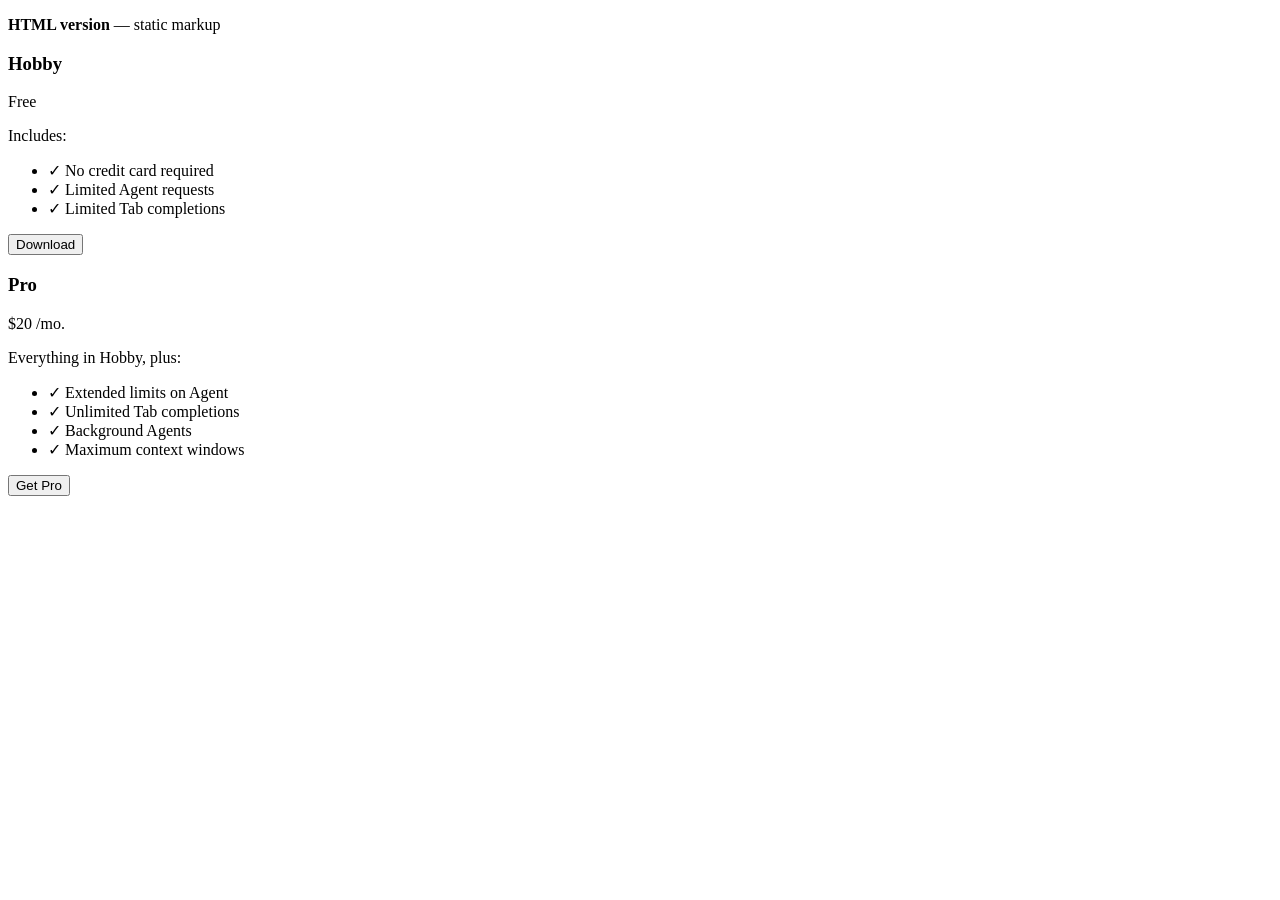
==== index.html @ 4bf1c87f "Initial commit" ====
<!DOCTYPE html>
<html lang="en">
<head>
    <meta charset="UTF-8">
    <meta name="viewport" content="width=device-width, initial-scale=1.0">
    <title>Pricing Plans — HTML version</title>
    <link rel="preconnect" href="https://fonts.googleapis.com">
    <link rel="preconnect" href="https://fonts.gstatic.com" crossorigin>
    <link href="https://fonts.googleapis.com/css2?family=Inter:wght@400;500;600;700&display=swap" rel="stylesheet">
    <link rel="stylesheet" href="styles.css">
</head>
<body>
    <p class="page-label"><strong>HTML version</strong> — static markup</p>
    <div class="cards-container">
        <div class="card">
            <div class="card-top">
                <h3 class="card-title">Hobby</h3>
                <p class="card-price">
                    <span class="card-price-amount">Free</span>
                </p>
                <div class="card-content">
                    <p class="includes-text">Includes:</p>
                    <ul class="features-list">
                        <li>
                            <span class="checkmark">✓</span>
                            No credit card required
                        </li>
                        <li>
                            <span class="checkmark">✓</span>
                            Limited Agent requests
                        </li>
                        <li>
                            <span class="checkmark">✓</span>
                            Limited Tab completions
                        </li>
                    </ul>
                </div>
            </div>
            <button class="download-button secondary">Download</button>
        </div>
        <div class="card">
            <div class="card-top">
                <h3 class="card-title">Pro</h3>
                <p class="card-price">
                    <span class="card-price-amount">$20</span>
                    <span class="card-price-period">/mo.</span>
                </p>
                <div class="card-content">
                    <p class="includes-text">Everything in Hobby, plus:</p>
                    <ul class="features-list">
                        <li>
                            <span class="checkmark">✓</span>
                            Extended limits on Agent
                        </li>
                        <li>
                            <span class="checkmark">✓</span>
                            Unlimited Tab completions
                        </li>
                        <li>
                            <span class="checkmark">✓</span>
                            Background Agents
                        </li>
                        <li>
                            <span class="checkmark">✓</span>
                            Maximum context windows
                        </li>
                    </ul>
                </div>
            </div>
            <button class="download-button primary">Get Pro</button>
        </div>
    </div>
</body>
</html>
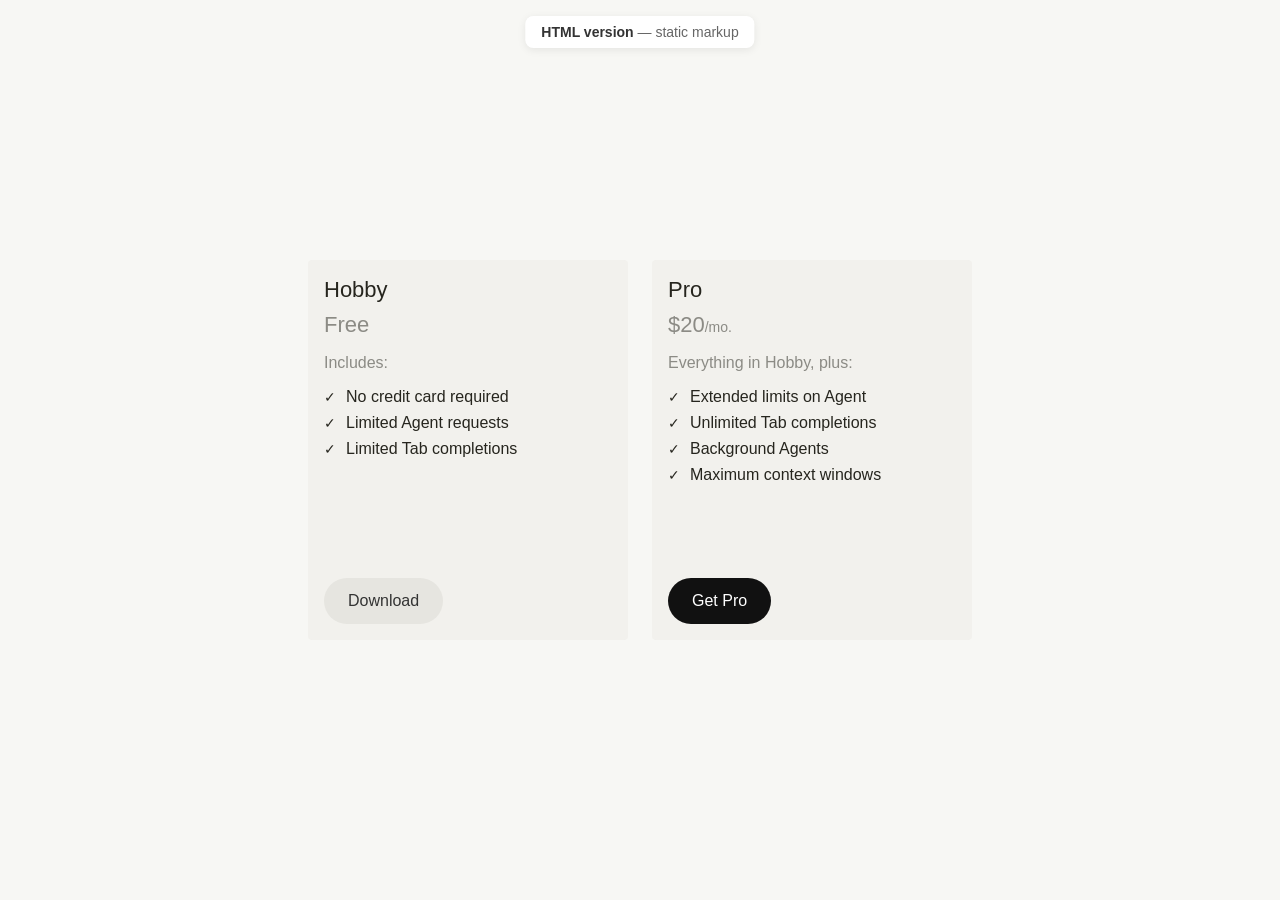
==== commit c3f9561d: "Components stiling test" ====
--- a/index.html
+++ b/index.html
@@ -69,6 +69,7 @@
             </div>
             <button class="download-button primary">Get Pro</button>
         </div>
+        
     </div>
 </body>
 </html>
--- a/styles.css
+++ b/styles.css
@@ -0,0 +1,163 @@
+* {
+    margin: 0;
+    padding: 0;
+    box-sizing: border-box;
+}
+
+body {
+    font-family: 'Inter', -apple-system, BlinkMacSystemFont, 'Segoe UI', Roboto, sans-serif;
+    background-color: #f7f7f4;
+    display: flex;
+    justify-content: center;
+    align-items: center;
+    min-height: 100vh;
+    padding: 20px;
+}
+
+.cards-container {
+    display: flex;
+    flex-direction: row;
+    gap: 24px;
+    flex-wrap: nowrap;
+    justify-content: center;
+    align-items: flex-start;
+}
+
+.card {
+    display: flex;
+    flex-direction: column;
+    min-height: 380px;
+    background-color: #f2f1ed;
+    border-radius: 4px;
+    padding: 16px;
+    width: 320px;
+    flex-shrink: 0;
+}
+
+.card-top {
+    display: flex;
+    flex-direction: column;
+}
+
+.card-title {
+    font-size: 22px;
+    line-height: 28px;
+    font-weight: 400;
+    color: #26251e;
+    margin-bottom: 8px;
+}
+
+.card-price {
+    font-size: 20px;
+    color: rgba(38, 37, 30, 0.5);
+    display: inline-flex;
+    align-items: baseline;
+}
+
+.card-price-amount {
+    font-size: 22px;
+    font-weight: 400;
+    color: rgba(38, 37, 30, 0.5);
+}
+
+.card-price-period {
+    font-size: 14px;
+    color: rgba(38, 37, 30, 0.5);
+}
+
+.card-content {
+    margin-bottom: 32px;
+}
+
+.includes-text {
+    font-size: 16px;
+    color: rgba(38, 37, 30, 0.5);
+    margin: 16px 0px;
+}
+
+.features-list {
+    list-style: none;
+    padding: 0;
+}
+
+.features-list li {
+    display: flex;
+    align-items: center;
+    margin-bottom: 8px;
+    font-size: 16px;
+    color: #26251e;
+}
+
+.checkmark {
+    color: #26251e;
+    font-size: 14px;
+    margin-right: 10px;
+    font-weight: 400;
+}
+
+.download-button {
+    margin-top: auto;
+    width: fit-content;
+    background-color: #e6e5e0;
+    border: none;
+    border-radius: 999px;
+    padding: 14px 24px;
+    font-size: 16px;
+    font-weight: 500;
+    color: #333;
+    cursor: pointer;
+    transition: background-color 0.2s ease;
+}
+
+.download-button:hover {
+    background-color: #D8D6CE;
+}
+
+.download-button:active {
+    background-color: #D8D6CE;
+}
+
+.download-button.primary {
+    background-color: #111;
+    color: #fff;
+}
+
+.download-button.primary:hover {
+    background-color: #333;
+}
+
+.download-button.primary:active {
+    background-color: #333;
+}
+
+.download-button.outline {
+    background-color: #ffffff;
+    border: 2px solid #828337; 
+}
+
+.download-button.outline:active {
+    background-color: #ffffff;
+    border: 2px solid #828337; 
+}
+
+.download-button.outline:hover {
+    background-color: #e2e2e2;
+    border: 2px solid#828337; 
+}
+
+.page-label {
+    position: fixed;
+    top: 16px;
+    left: 50%;
+    transform: translateX(-50%);
+    font-size: 14px;
+    color: #666;
+    background: #fff;
+    padding: 8px 16px;
+    border-radius: 8px;
+    box-shadow: 0 2px 8px rgba(0,0,0,0.08);
+}
+
+.page-label strong {
+    color: #333;
+}
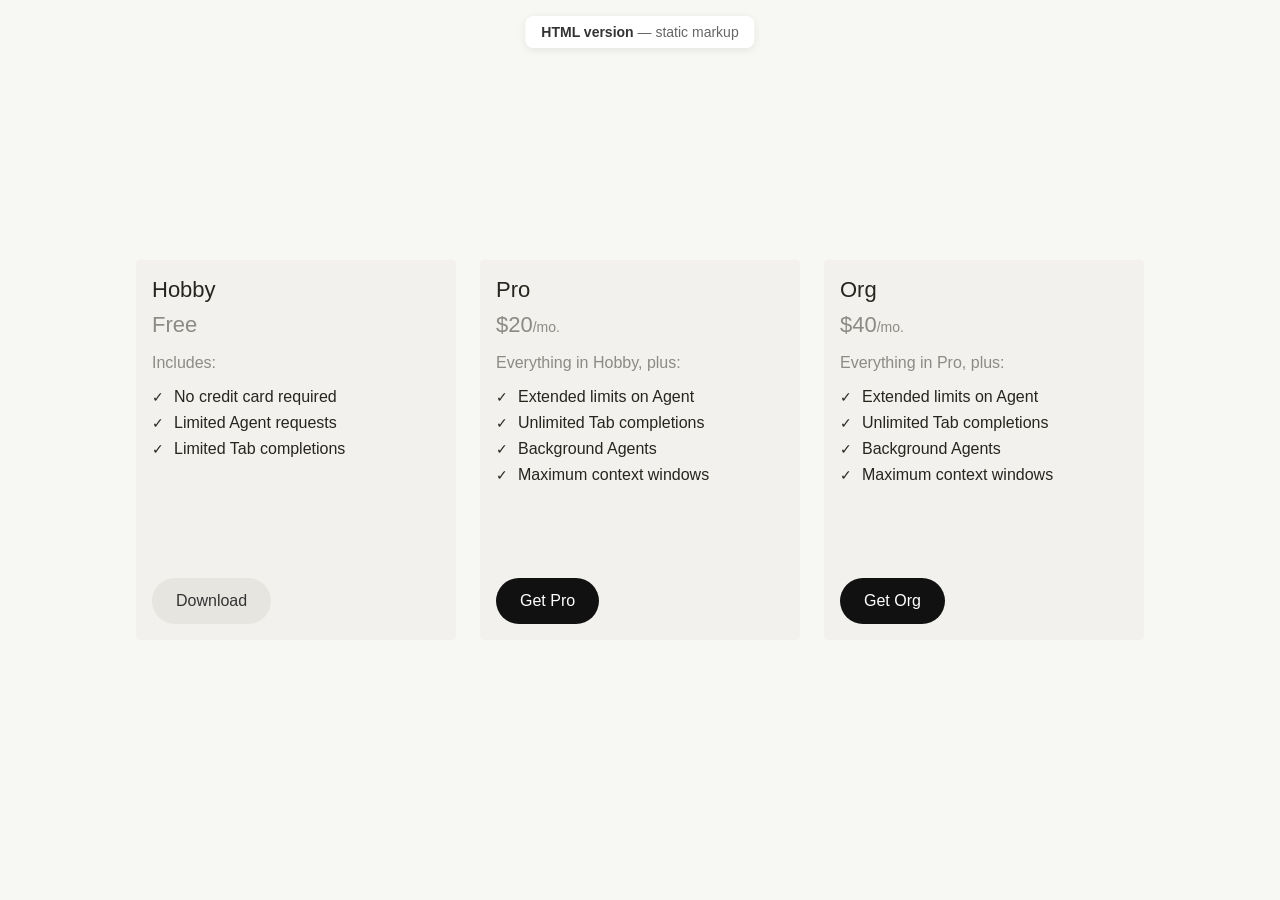
==== commit 9f92a1dc: "Added Org card" ====
--- a/index.html
+++ b/index.html
@@ -1,23 +1,31 @@
 <!DOCTYPE html>
 <html lang="en">
 <head>
+    <!-- Page meta + fonts and main stylesheet -->
     <meta charset="UTF-8">
     <meta name="viewport" content="width=device-width, initial-scale=1.0">
     <title>Pricing Plans — HTML version</title>
+    <!-- Google Fonts: Inter typeface used for all text -->
     <link rel="preconnect" href="https://fonts.googleapis.com">
     <link rel="preconnect" href="https://fonts.gstatic.com" crossorigin>
     <link href="https://fonts.googleapis.com/css2?family=Inter:wght@400;500;600;700&display=swap" rel="stylesheet">
+    <!-- Main CSS file that controls layout and card styling -->
     <link rel="stylesheet" href="styles.css">
 </head>
 <body>
+    <!-- Small fixed badge to show this is the static HTML version -->
     <p class="page-label"><strong>HTML version</strong> — static markup</p>
+    <!-- Container that lines up all pricing cards -->
     <div class="cards-container">
+        <!-- Hobby plan card -->
         <div class="card">
             <div class="card-top">
+                <!-- Card heading and price line -->
                 <h3 class="card-title">Hobby</h3>
                 <p class="card-price">
                     <span class="card-price-amount">Free</span>
                 </p>
+                <!-- Short description + feature list for Hobby -->
                 <div class="card-content">
                     <p class="includes-text">Includes:</p>
                     <ul class="features-list">
@@ -36,15 +44,19 @@
                     </ul>
                 </div>
             </div>
+            <!-- Secondary style button for the free plan -->
             <button class="download-button secondary">Download</button>
         </div>
+        <!-- Org plan card -->
         <div class="card">
             <div class="card-top">
+                <!-- Pro heading and monthly price -->
                 <h3 class="card-title">Pro</h3>
                 <p class="card-price">
                     <span class="card-price-amount">$20</span>
                     <span class="card-price-period">/mo.</span>
                 </p>
+                <!-- Pro plan extras compared to Hobby -->
                 <div class="card-content">
                     <p class="includes-text">Everything in Hobby, plus:</p>
                     <ul class="features-list">
@@ -67,9 +79,44 @@
                     </ul>
                 </div>
             </div>
+            <!-- Primary call‑to‑action button for the Pro plan -->
             <button class="download-button primary">Get Pro</button>
         </div>
-        
+               <!-- Org plan card -->
+               <div class="card">
+                <div class="card-top">
+                    <!-- Org heading and monthly price -->
+                    <h3 class="card-title">Org</h3>
+                    <p class="card-price">
+                        <span class="card-price-amount">$40</span>
+                        <span class="card-price-period">/mo.</span>
+                    </p>
+                    <!-- Pro plan extras compared to Pro -->
+                    <div class="card-content">
+                        <p class="includes-text">Everything in Pro, plus:</p>
+                        <ul class="features-list">
+                            <li>
+                                <span class="checkmark">✓</span>
+                                Extended limits on Agent
+                            </li>
+                            <li>
+                                <span class="checkmark">✓</span>
+                                Unlimited Tab completions
+                            </li>
+                            <li>
+                                <span class="checkmark">✓</span>
+                                Background Agents
+                            </li>
+                            <li>
+                                <span class="checkmark">✓</span>
+                                Maximum context windows
+                            </li>
+                        </ul>
+                    </div>
+                </div>
+                <!-- Primary call‑to‑action button for the Org plan -->
+                <button class="download-button primary">Get Org</button>
+            </div> 
     </div>
 </body>
 </html>
--- a/styles.css
+++ b/styles.css
@@ -1,9 +1,11 @@
+/* Global reset so spacing is consistent in all browsers */
 * {
     margin: 0;
     padding: 0;
     box-sizing: border-box;
 }
 
+/* Page background and main layout centering the pricing cards */
 body {
     font-family: 'Inter', -apple-system, BlinkMacSystemFont, 'Segoe UI', Roboto, sans-serif;
     background-color: #f7f7f4;
@@ -14,6 +16,7 @@
     padding: 20px;
 }
 
+/* Horizontal flex row that holds all pricing cards */
 .cards-container {
     display: flex;
     flex-direction: row;
@@ -23,6 +26,7 @@
     align-items: flex-start;
 }
 
+/* Single pricing card block */
 .card {
     display: flex;
     flex-direction: column;
@@ -34,11 +38,13 @@
     flex-shrink: 0;
 }
 
+/* Top part of the card: title, price and description */
 .card-top {
     display: flex;
     flex-direction: column;
 }
 
+/* Plan name typography */
 .card-title {
     font-size: 22px;
     line-height: 28px;
@@ -47,6 +53,7 @@
     margin-bottom: 8px;
 }
 
+/* Price line styling (amount + /mo label) */
 .card-price {
     font-size: 20px;
     color: rgba(38, 37, 30, 0.5);
@@ -65,16 +72,19 @@
     color: rgba(38, 37, 30, 0.5);
 }
 
+/* Space below the text content before the button */
 .card-content {
     margin-bottom: 32px;
 }
 
+/* "Includes" / "Everything in Hobby" labels */
 .includes-text {
     font-size: 16px;
     color: rgba(38, 37, 30, 0.5);
     margin: 16px 0px;
 }
 
+/* List of plan features */
 .features-list {
     list-style: none;
     padding: 0;
@@ -88,6 +98,7 @@
     color: #26251e;
 }
 
+/* Small check icon at the start of each feature */
 .checkmark {
     color: #26251e;
     font-size: 14px;
@@ -95,6 +106,7 @@
     font-weight: 400;
 }
 
+/* Base button style shared by all call‑to‑action buttons */
 .download-button {
     margin-top: auto;
     width: fit-content;
@@ -109,6 +121,7 @@
     transition: background-color 0.2s ease;
 }
 
+/* Hover and active states for the neutral button */
 .download-button:hover {
     background-color: #D8D6CE;
 }
@@ -117,6 +130,7 @@
     background-color: #D8D6CE;
 }
 
+/* Solid dark button used for the main Pro CTA */
 .download-button.primary {
     background-color: #111;
     color: #fff;
@@ -130,6 +144,7 @@
     background-color: #333;
 }
 
+/* Outline-style button variant (not used yet in HTML) */
 .download-button.outline {
     background-color: #ffffff;
     border: 2px solid #828337; 
@@ -145,6 +160,7 @@
     border: 2px solid#828337; 
 }
 
+/* Fixed label at the top of the viewport describing the page */
 .page-label {
     position: fixed;
     top: 16px;
